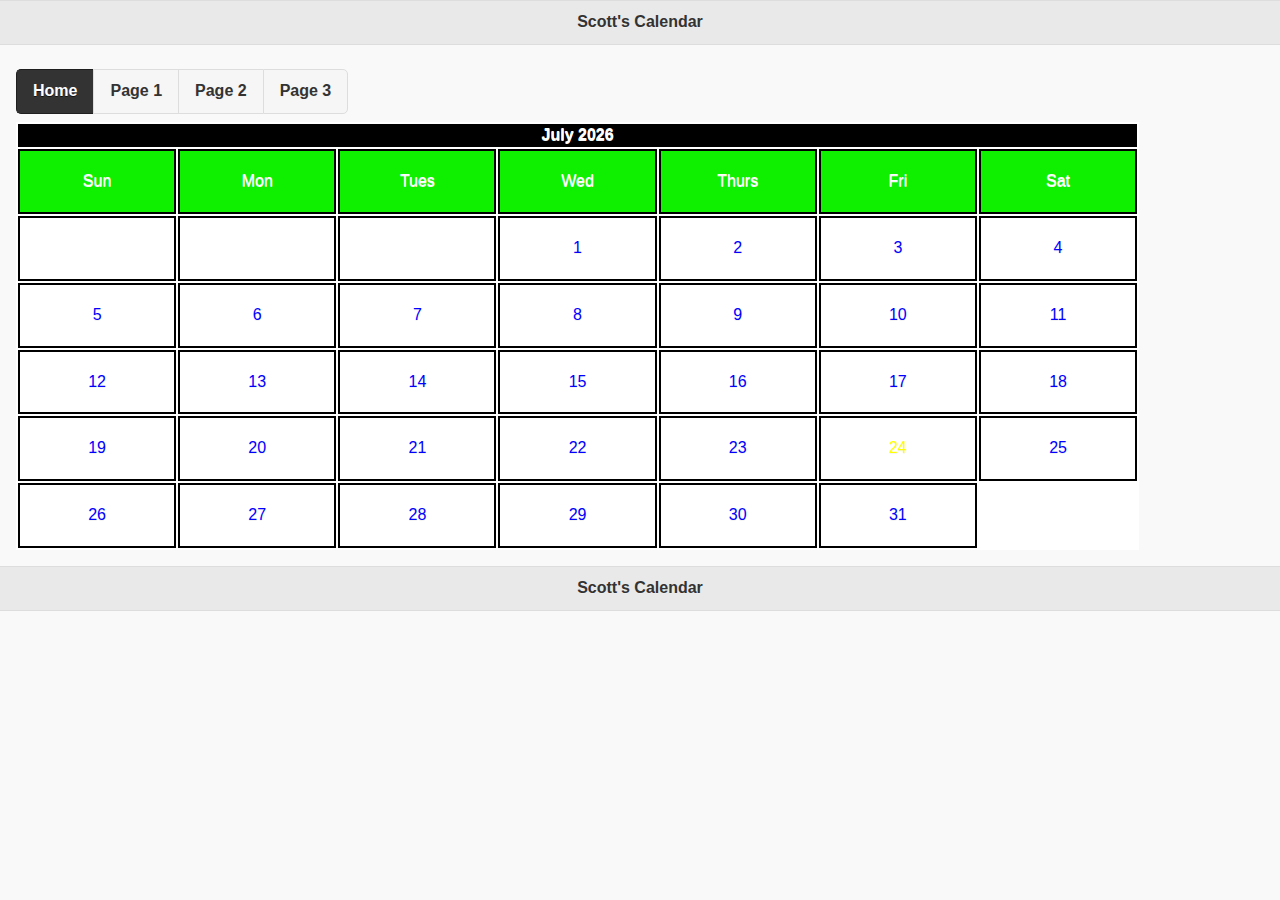
==== platforms/browser/www/index.html @ 6c9f62fe "Added files" ====
<!DOCTYPE html>
<html>
<head>
  <meta name="viewport" content="width=device-width, initial-scale=1">
  <!-- Include jQuery Mobile stylesheets -->
  <link rel="stylesheet" href="css/jquery.mobile-1.4.5.min.css">
  <!-- Include calendar stylesheet -->
  <link rel="stylesheet" href="css/calendar.css">
  <!-- Include the jQuery library -->
  <script src="js/jquery-1.12.4.min.js"></script>
  <!-- Include the jQuery Mobile library -->
  <script src="js/jquery.mobile-1.4.5.min.js"></script>
  <!-- Include calendar script -->
  <script src="js/calendar.js"></script>
</head>
<body onload="displayCalendar()">

<div data-role="page" id="main">
  <div data-role="header">
    <h1>Scott's Calendar</h1>
  </div>

  <div data-role="main" class="ui-content">
	<div data-role="controlgroup" data-type="horizontal">
      <a href="" class="ui-btn ui-btn-b">Home</a>
      <a href="#pg1" class="ui-btn">Page 1</a>
      <a href="#pg2" class="ui-btn">Page 2</a>
	  <a href="#pg3" class="ui-btn">Page 3</a>
    </div>
	<div id="calendar"></div>
  </div>


  <div data-role="footer">
    <h1>Scott's Calendar</h1>
  </div>
</div>

<div data-role="page" id="pg1">
  <div data-role="header">
    <h1>Scott's Calendar</h1>
  </div>

  <div data-role="main" class="ui-content">
	<div data-role="controlgroup" data-type="horizontal">
      <a href="#main" class="ui-btn">Home</a>
      <a href="" class="ui-btn ui-btn-b">Page 1</a>
      <a href="#pg2" class="ui-btn">Page 2</a>
	  <a href="#pg3" class="ui-btn">Page 3</a>
    </div>
    <p>Page 1</p>
  </div>

  <div data-role="footer">
    <h1>Scott's Calendar</h1>
  </div>
</div>

<div data-role="page" id="pg2">
  <div data-role="header">
    <h1>Scott's Calendar</h1>
  </div>

  <div data-role="main" class="ui-content">
	<div data-role="controlgroup" data-type="horizontal">
      <a href="#main" class="ui-btn">Home</a>
      <a href="#pg1" class="ui-btn">Page 1</a>
      <a href="" class="ui-btn ui-btn-b">Page 2</a>
	  <a href="#pg3" class="ui-btn">Page 3</a>
    </div>
    <p>Page 2</p>
  </div>

  <div data-role="footer">
    <h1>Scott's Calendar</h1>
  </div>
</div>

<div data-role="page" id="pg3">
  <div data-role="header">
    <h1>Scott's Calendar</h1>
  </div>

  <div data-role="main" class="ui-content">
	<div data-role="controlgroup" data-type="horizontal">
      <a href="#main" class="ui-btn">Home</a>
      <a href="#pg1" class="ui-btn">Page 1</a>
      <a href="#pg2" class="ui-btn">Page 2</a>
	  <a href="" class="ui-btn ui-btn-b">Page 3</a>
    </div>
    <p>Page 3</p>
  </div>

  <div data-role="footer">
    <h1>Scott's Calendar</h1>
  </div>
</div> 
 

</body>
</html>
---- platforms/browser/www/css/calendar.css ----
.monthPre{
    color: gray;
    text-align: center;
}
.monthNow{
    color: blue;
    text-align: center;
}
.dayNow{
    border: 2px solid green;
    color: #FF0;
    text-align: center;
}
.calendar td{
    htmlContent: 2px;
	width: 14%;
	padding-top: 20px;
	padding-bottom: 20px;
	border: 2px solid black;
}
.monthNow th{
    background-color: #000000;
    color: #FFFFFF;
    text-align: center;
}
.dayNames{
    background: #0FF000;
    color: #FFFFFF;
    text-align: center;
}

table {width: 90%; background-color: #FFFFFF;}
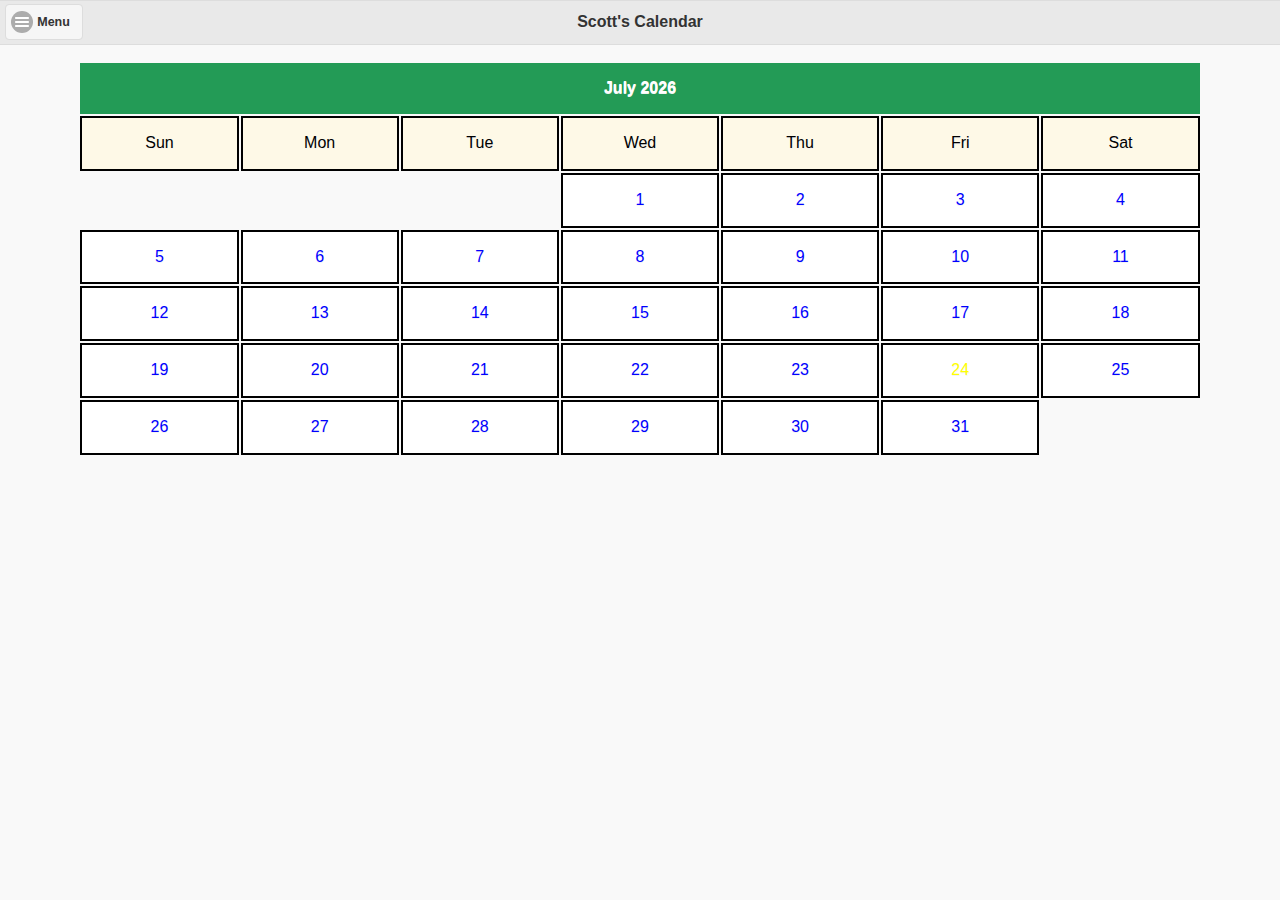
==== commit 1e147344: "Added calendar code and calendar events" ====
--- a/platforms/browser/www/index.html
+++ b/platforms/browser/www/index.html
@@ -17,83 +17,123 @@
 
 <div data-role="page" id="main">
   <div data-role="header">
+	<a href="#myPopup1" data-rel="popup" class="ui-btn ui-btn-inline ui-corner-all ui-icon-bars ui-btn-icon-left">Menu</a>
+
+		<div data-role="popup" id="myPopup1" style="min-width:200px;">
+			<ul data-role="listview">
+  				<li data-icon="false"><a href="#main">Home</a></li>
+  				<li data-icon="false"><a href="#pg1">Upcoming events</a></li>
+				<li data-icon="false"><a href="#pg2">Add an event</a></li>
+				<li data-icon="false"><a href="#pg3">Customize</a></li>
+			</ul>
+		</div>
     <h1>Scott's Calendar</h1>
   </div>
 
   <div data-role="main" class="ui-content">
-	<div data-role="controlgroup" data-type="horizontal">
+	<!-- <div data-role="controlgroup" data-type="horizontal">
       <a href="" class="ui-btn ui-btn-b">Home</a>
       <a href="#pg1" class="ui-btn">Page 1</a>
       <a href="#pg2" class="ui-btn">Page 2</a>
 	  <a href="#pg3" class="ui-btn">Page 3</a>
-    </div>
+    </div> -->
 	<div id="calendar"></div>
   </div>
 
 
-  <div data-role="footer">
+  <!-- <div data-role="footer">
     <h1>Scott's Calendar</h1>
-  </div>
+  </div> -->
 </div>
 
 <div data-role="page" id="pg1">
   <div data-role="header">
+	<a href="#myPopup2" data-rel="popup" class="ui-btn ui-btn-inline ui-corner-all ui-icon-bars ui-btn-icon-left">Menu</a>
+
+		<div data-role="popup" id="myPopup2" style="min-width:200px;">
+			<ul data-role="listview">
+  				<li data-icon="false"><a href="#main">Home</a></li>
+  				<li data-icon="false"><a href="#pg1">Upcoming events</a></li>
+				<li data-icon="false"><a href="#pg2">Add an event</a></li>
+				<li data-icon="false"><a href="#pg3">Customize</a></li>
+			</ul>
+		</div>
     <h1>Scott's Calendar</h1>
   </div>
 
   <div data-role="main" class="ui-content">
-	<div data-role="controlgroup" data-type="horizontal">
+	<!-- <div data-role="controlgroup" data-type="vertical">
       <a href="#main" class="ui-btn">Home</a>
       <a href="" class="ui-btn ui-btn-b">Page 1</a>
       <a href="#pg2" class="ui-btn">Page 2</a>
 	  <a href="#pg3" class="ui-btn">Page 3</a>
-    </div>
+    </div> -->
     <p>Page 1</p>
   </div>
 
-  <div data-role="footer">
+  <!--<div data-role="footer">
     <h1>Scott's Calendar</h1>
-  </div>
+  </div> -->
 </div>
 
 <div data-role="page" id="pg2">
   <div data-role="header">
-    <h1>Scott's Calendar</h1>
+    <a href="#myPopup3" data-rel="popup" class="ui-btn ui-btn-inline ui-corner-all ui-icon-bars ui-btn-icon-left">Menu</a>
+
+		<div data-role="popup" id="myPopup3" style="min-width:200px;">
+			<ul data-role="listview">
+  				<li data-icon="false"><a href="#main">Home</a></li>
+  				<li data-icon="false"><a href="#pg1">Upcoming events</a></li>
+				<li data-icon="false"><a href="#pg2">Add an event</a></li>
+				<li data-icon="false"><a href="#pg3">Customize</a></li>
+			</ul>
+		</div>
+	<h1>Scott's Calendar</h1>
   </div>
 
   <div data-role="main" class="ui-content">
-	<div data-role="controlgroup" data-type="horizontal">
+	<!-- <div data-role="controlgroup" data-type="horizontal">
       <a href="#main" class="ui-btn">Home</a>
       <a href="#pg1" class="ui-btn">Page 1</a>
       <a href="" class="ui-btn ui-btn-b">Page 2</a>
 	  <a href="#pg3" class="ui-btn">Page 3</a>
-    </div>
+    </div> -->
     <p>Page 2</p>
   </div>
 
-  <div data-role="footer">
+  <!-- <div data-role="footer">
     <h1>Scott's Calendar</h1>
-  </div>
+  </div> -->
 </div>
 
 <div data-role="page" id="pg3">
   <div data-role="header">
-    <h1>Scott's Calendar</h1>
+    <a href="#myPopup4" data-rel="popup" class="ui-btn ui-btn-inline ui-corner-all ui-icon-bars ui-btn-icon-left">Menu</a>
+
+		<div data-role="popup" id="myPopup4" style="min-width:200px;">
+			<ul data-role="listview">
+  				<li data-icon="false"><a href="#main">Home</a></li>
+  				<li data-icon="false"><a href="#pg1">Upcoming events</a></li>
+				<li data-icon="false"><a href="#pg2">Add an event</a></li>
+				<li data-icon="false"><a href="#pg3">Customize</a></li>
+			</ul>
+		</div>
+	<h1>Scott's Calendar</h1>
   </div>
 
   <div data-role="main" class="ui-content">
-	<div data-role="controlgroup" data-type="horizontal">
+	<!-- <div data-role="controlgroup" data-type="horizontal">
       <a href="#main" class="ui-btn">Home</a>
       <a href="#pg1" class="ui-btn">Page 1</a>
       <a href="#pg2" class="ui-btn">Page 2</a>
 	  <a href="" class="ui-btn ui-btn-b">Page 3</a>
-    </div>
+    </div> -->
     <p>Page 3</p>
   </div>
 
-  <div data-role="footer">
+  <!-- <div data-role="footer">
     <h1>Scott's Calendar</h1>
-  </div>
+  </div> -->
 </div> 
  
 
--- a/platforms/browser/www/css/calendar.css
+++ b/platforms/browser/www/css/calendar.css
@@ -1,34 +1,48 @@
+/*
+
+Filename: calendar.css
+Code source: Web Code Geeks (https://www.webcodegeeks.com/javascript/javascript-calendar-example/)
+
+*/
+
+
 .monthPre{
-    color: gray;
+    color: grey;
     text-align: center;
 }
 .monthNow{
     color: blue;
     text-align: center;
+	background-color: #FFFFFF;
+	border: 2px solid black;
 }
 .dayNow{
     border: 2px solid green;
     color: #FF0;
     text-align: center;
+	background-color: #FFFFFF;
+	border: 2px solid black;
 }
 .calendar td{
     htmlContent: 2px;
 	width: 14%;
-	padding-top: 20px;
-	padding-bottom: 20px;
+	padding-top: 15px;
+	padding-bottom: 15px;
+}
+.monthNow th{
+    background-color: #239B56;
+    color: #FFFFFF;
+    text-align: center;
+	padding-top: 15px;
+	padding-bottom: 15px;
+}
+.dayNames{
+    background: #FEF9E7;
+    color: #000000;
+    text-align: center;
 	border: 2px solid black;
 }
-.monthNow th{
-    background-color: #000000;
-    color: #FFFFFF;
-    text-align: center;
-}
-.dayNames{
-    background: #0FF000;
-    color: #FFFFFF;
-    text-align: center;
-}
 
-table {width: 90%; background-color: #FFFFFF;}
+table {width: 90%;}
 
 
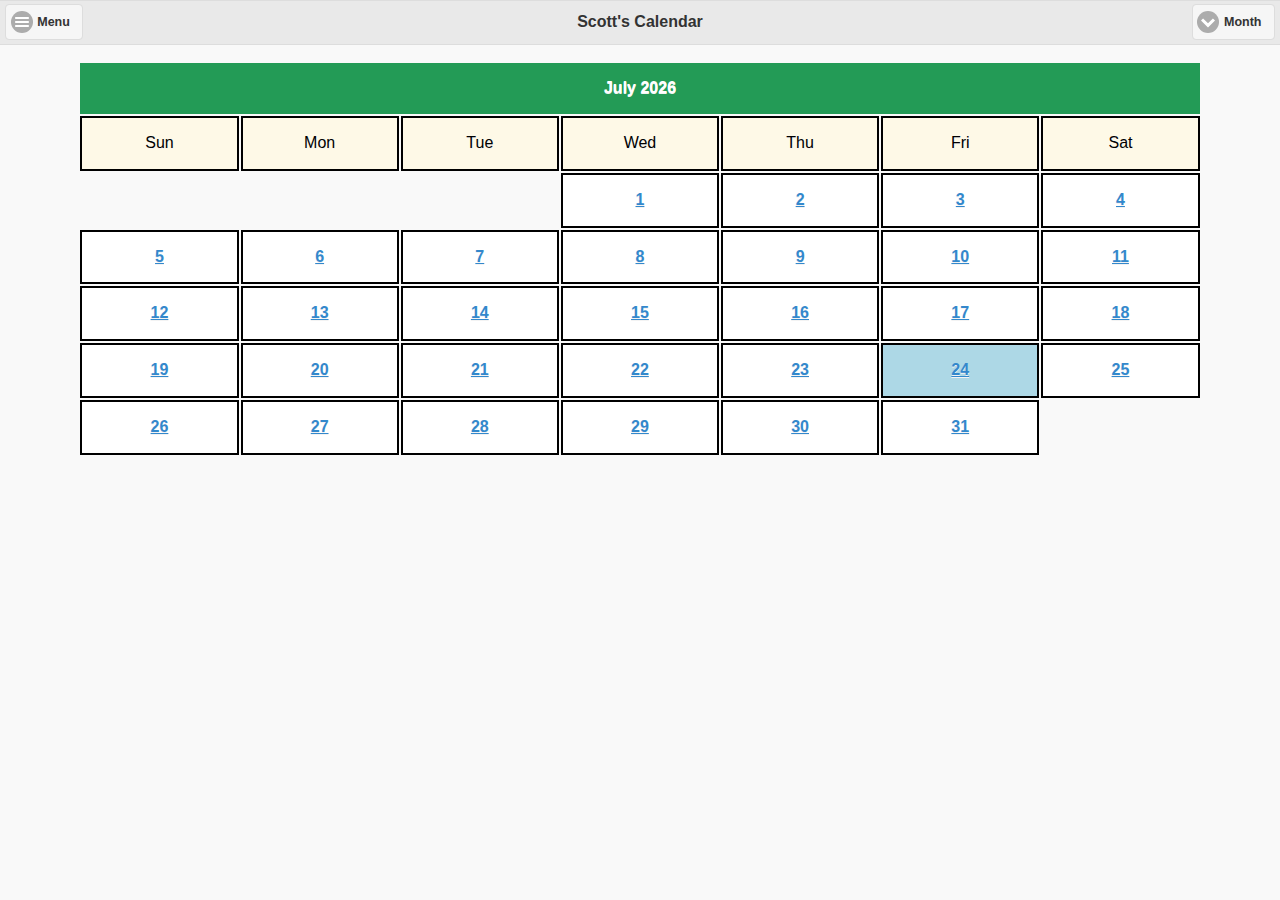
==== commit b0155b53: "Added JSON functionality" ====
--- a/platforms/browser/www/index.html
+++ b/platforms/browser/www/index.html
@@ -13,23 +13,44 @@
   <!-- Include calendar script -->
   <script src="js/calendar.js"></script>
 </head>
-<body onload="displayCalendar()">
+<!-- display the calendar on page load -->
+<body onload="var date = new Date(); displayCalendar(date.getMonth())">
 
 <div data-role="page" id="main">
   <div data-role="header">
+	<!-- Menu bar popup -->
 	<a href="#myPopup1" data-rel="popup" class="ui-btn ui-btn-inline ui-corner-all ui-icon-bars ui-btn-icon-left">Menu</a>
 
 		<div data-role="popup" id="myPopup1" style="min-width:200px;">
 			<ul data-role="listview">
-  				<li data-icon="false"><a href="#main">Home</a></li>
+  				<li data-icon="false"><a href="#main">Calendar</a></li>
   				<li data-icon="false"><a href="#pg1">Upcoming events</a></li>
-				<li data-icon="false"><a href="#pg2">Add an event</a></li>
-				<li data-icon="false"><a href="#pg3">Customize</a></li>
+				<li data-icon="false"><a href="#pg2">Settings</a></li>
+			</ul>
+		</div>
+	<a href="#monthPopup" data-rel="popup" class="ui-btn ui-btn-inline ui-corner-all ui-icon-carat-d ui-btn-icon-left" align="right">Month</a>
+		
+		<!-- Month selector popup -->
+		<div data-role="popup" id="monthPopup" style="min-width:200px;">
+			<ul data-role="listview">
+  				<li data-icon="false"><a onclick="return displayCalendar(0);" href="#main">Jan</a></li>
+  				<li data-icon="false"><a onclick="return displayCalendar(1);" href="#main">Feb</a></li>
+				<li data-icon="false"><a onclick="return displayCalendar(2);" href="#main">Mar</a></li>
+				<li data-icon="false"><a onclick="return displayCalendar(3);" href="#main">Apr</a></li>
+				<li data-icon="false"><a onclick="return displayCalendar(4);" href="#main">May</a></li>
+  				<li data-icon="false"><a onclick="return displayCalendar(5);" href="#main">Jun</a></li>
+				<li data-icon="false"><a onclick="return displayCalendar(6);" href="#main">Jul</a></li>
+				<li data-icon="false"><a onclick="return displayCalendar(7);" href="#main">Aug</a></li>
+				<li data-icon="false"><a onclick="return displayCalendar(8);" href="#main">Sep</a></li>
+  				<li data-icon="false"><a onclick="return displayCalendar(9);" href="#main">Oct</a></li>
+				<li data-icon="false"><a onclick="return displayCalendar(10);" href="#main">Nov</a></li>
+				<li data-icon="false"><a onclick="return displayCalendar(11);" href="#main">Dec</a></li>
 			</ul>
 		</div>
     <h1>Scott's Calendar</h1>
   </div>
 
+  <!-- div where calendar displays -->
   <div data-role="main" class="ui-content">
 	<!-- <div data-role="controlgroup" data-type="horizontal">
       <a href="" class="ui-btn ui-btn-b">Home</a>
@@ -52,15 +73,15 @@
 
 		<div data-role="popup" id="myPopup2" style="min-width:200px;">
 			<ul data-role="listview">
-  				<li data-icon="false"><a href="#main">Home</a></li>
+  				<li data-icon="false"><a href="#main">Calendar</a></li>
   				<li data-icon="false"><a href="#pg1">Upcoming events</a></li>
-				<li data-icon="false"><a href="#pg2">Add an event</a></li>
-				<li data-icon="false"><a href="#pg3">Customize</a></li>
+				<li data-icon="false"><a href="#pg2">Settings</a></li>
 			</ul>
 		</div>
     <h1>Scott's Calendar</h1>
   </div>
 
+  <!-- Upcoming events test data -->
   <div data-role="main" class="ui-content">
 	<!-- <div data-role="controlgroup" data-type="vertical">
       <a href="#main" class="ui-btn">Home</a>
@@ -68,7 +89,25 @@
       <a href="#pg2" class="ui-btn">Page 2</a>
 	  <a href="#pg3" class="ui-btn">Page 3</a>
     </div> -->
-    <p>Page 1</p>
+    <h3>Upcoming Events</h3>
+	<hr />
+	<h4>Saturday, August 12, 2017</h4>
+	<ul>
+		<li>Golf 1:00pm</li>
+	</ul>
+	<br />
+	<h4>Monday, August 14, 2017</h4>
+	<ul>
+		<li>Doctor's Appointment 10:00am</li>
+		<li>Pick up groceries</li>
+	</ul>
+	<br />
+	<h4>Saturday, August 26, 2017</h4>
+	<ul>
+		<li>Do laundry</li>
+		<li>Karaoke night</li>
+	</ul>
+	<br />
   </div>
 
   <!--<div data-role="footer">
@@ -82,10 +121,9 @@
 
 		<div data-role="popup" id="myPopup3" style="min-width:200px;">
 			<ul data-role="listview">
-  				<li data-icon="false"><a href="#main">Home</a></li>
+  				<li data-icon="false"><a href="#main">Calendar</a></li>
   				<li data-icon="false"><a href="#pg1">Upcoming events</a></li>
-				<li data-icon="false"><a href="#pg2">Add an event</a></li>
-				<li data-icon="false"><a href="#pg3">Customize</a></li>
+				<li data-icon="false"><a href="#pg2">Settings</a></li>
 			</ul>
 		</div>
 	<h1>Scott's Calendar</h1>
@@ -98,7 +136,7 @@
       <a href="" class="ui-btn ui-btn-b">Page 2</a>
 	  <a href="#pg3" class="ui-btn">Page 3</a>
     </div> -->
-    <p>Page 2</p>
+    <p>Settings</p>
   </div>
 
   <!-- <div data-role="footer">
@@ -107,35 +145,15 @@
 </div>
 
 <div data-role="page" id="pg3">
-  <div data-role="header">
-    <a href="#myPopup4" data-rel="popup" class="ui-btn ui-btn-inline ui-corner-all ui-icon-bars ui-btn-icon-left">Menu</a>
-
-		<div data-role="popup" id="myPopup4" style="min-width:200px;">
-			<ul data-role="listview">
-  				<li data-icon="false"><a href="#main">Home</a></li>
-  				<li data-icon="false"><a href="#pg1">Upcoming events</a></li>
-				<li data-icon="false"><a href="#pg2">Add an event</a></li>
-				<li data-icon="false"><a href="#pg3">Customize</a></li>
-			</ul>
-		</div>
-	<h1>Scott's Calendar</h1>
-  </div>
-
-  <div data-role="main" class="ui-content">
-	<!-- <div data-role="controlgroup" data-type="horizontal">
-      <a href="#main" class="ui-btn">Home</a>
-      <a href="#pg1" class="ui-btn">Page 1</a>
-      <a href="#pg2" class="ui-btn">Page 2</a>
-	  <a href="" class="ui-btn ui-btn-b">Page 3</a>
-    </div> -->
-    <p>Page 3</p>
-  </div>
-
-  <!-- <div data-role="footer">
-    <h1>Scott's Calendar</h1>
-  </div> -->
+	<div data-role="header">
+		<a href="#main" data-rel="button" class="ui-btn ui-btn-inline ui-corner-all ui-icon-back ui-btn-icon-left">Back</a>
+		<h1>Scott's Calendar</h1>
+	</div>
+	
+	<div data-role="main" id="dayEvents" class="ui-content">
+		
+	</div>
 </div> 
- 
 
 </body>
 </html>
--- a/platforms/browser/www/css/calendar.css
+++ b/platforms/browser/www/css/calendar.css
@@ -11,18 +11,20 @@
     text-align: center;
 }
 .monthNow{
-    color: blue;
     text-align: center;
 	background-color: #FFFFFF;
 	border: 2px solid black;
 }
 .dayNow{
-    border: 2px solid green;
-    color: #FF0;
+    color: #FFFFFF;
     text-align: center;
-	background-color: #FFFFFF;
+	background-color: lightblue;
 	border: 2px solid black;
 }
+.calendar{
+	width: 90%;
+}
+
 .calendar td{
     htmlContent: 2px;
 	width: 14%;
@@ -32,7 +34,7 @@
 .monthNow th{
     background-color: #239B56;
     color: #FFFFFF;
-    text-align: center;
+    /* text-align: center; */
 	padding-top: 15px;
 	padding-bottom: 15px;
 }
@@ -43,6 +45,11 @@
 	border: 2px solid black;
 }
 
-table {width: 90%;}
+h3{
+	color: blue;
+}
 
+h4{
+	color: green;
+}
 
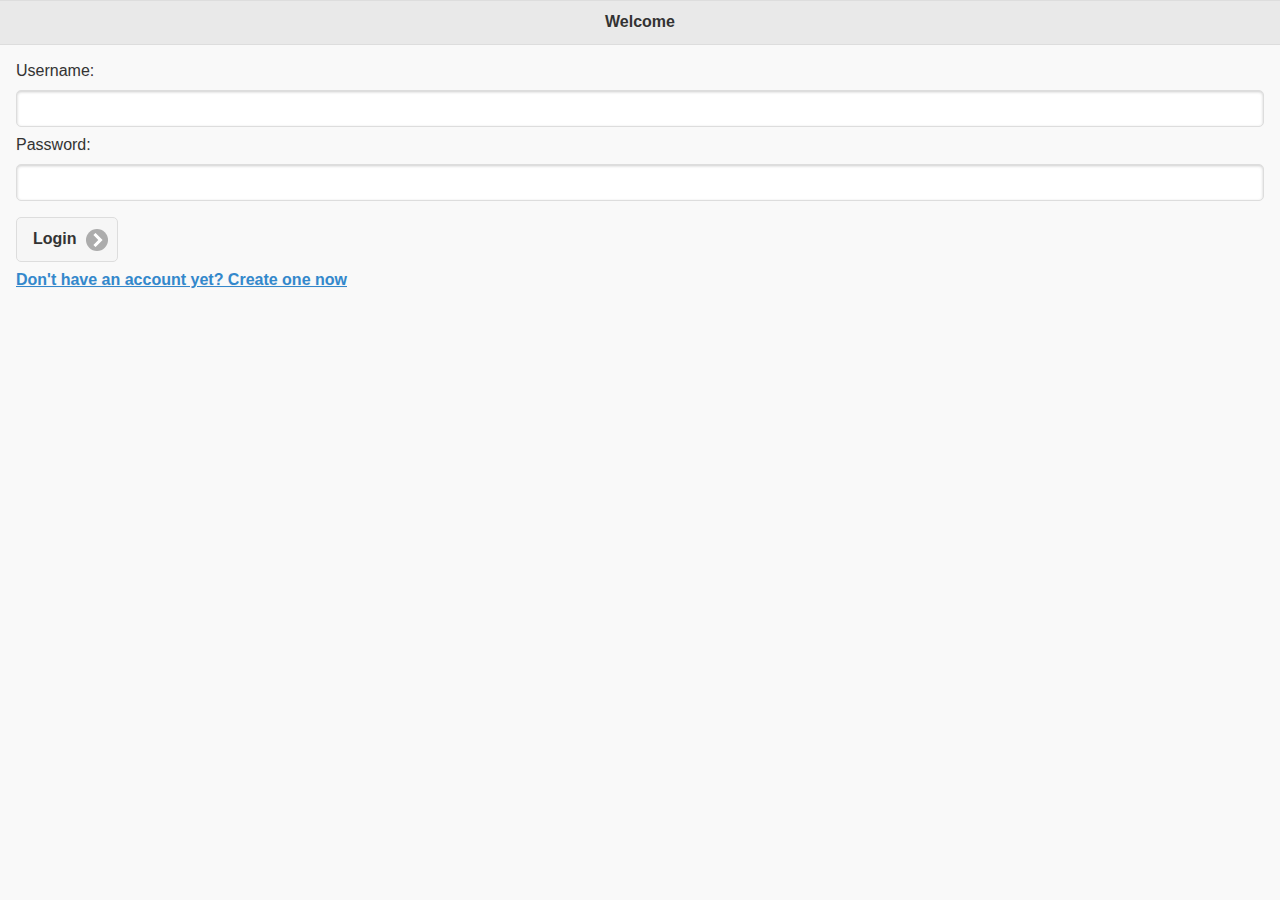
==== commit ad5ee3b3: "Added login screens/ability to sync data" ====
--- a/platforms/browser/www/index.html
+++ b/platforms/browser/www/index.html
@@ -14,40 +14,126 @@
   <script src="js/calendar.js"></script>
 </head>
 <!-- display the calendar on page load -->
-<body onload="var date = new Date(); displayCalendar(date.getMonth())">
-
-<div data-role="page" id="main">
+<body onload="var date = new Date(); displayCalendar(date.getFullYear(), date.getMonth());">
+<div data-role="page" id="main" data-theme="a">
+	<div data-role="header">
+		<h1>Welcome</h1>
+	</div>	
+	<div data-role="main" class="ui-content">
+		<form>
+			<label for="uname">Username:</label><input type="text" id="uname" value="" />
+			</label for="pwd">Password:</label><input type="password" id="pwd" value="" />
+			<a href="#calendar" class="ui-btn ui-btn-inline ui-corner-all ui-icon-carat-r ui-btn-icon-right">Login</a>
+		</form>
+		<a href="#createAccount">Don't have an account yet? Create one now</a>
+	</div>
+</div>
+
+<div data-role="page" id="createAccount" data-theme="a">
+	<div data-role="header">
+		<h1>New Account</h1>
+	</div>
+	<div data-role="main" class="ui-content">
+		<form>
+			<label for="newuname">New username:</label><input type="text" id="newuname" value="" />
+			</label for="newpwd">New password:</label><input type="password" id="newpwd" value="" />
+			</label for="retypenewpwd">Re-type new password:</label><input type="password" id="retypenewpwd" value="" />
+			<label for="email">Email:</label><input type="text" id="email" value="" />
+			<a href="#" class="ui-btn ui-btn-inline ui-corner-all ui-icon-carat-r ui-btn-icon-right">Create Account</a>
+			<a href="#calendar" class="ui-btn ui-btn-inline ui-corner-all ui-icon-carat-r ui-btn-icon-right">Go To My Calendar</a>
+		</form>
+	</div>
+</div> 
+
+<div data-role="page" id="calendar" data-theme="a">
   <div data-role="header">
 	<!-- Menu bar popup -->
 	<a href="#myPopup1" data-rel="popup" class="ui-btn ui-btn-inline ui-corner-all ui-icon-bars ui-btn-icon-left">Menu</a>
 
 		<div data-role="popup" id="myPopup1" style="min-width:200px;">
 			<ul data-role="listview">
-  				<li data-icon="false"><a href="#main">Calendar</a></li>
-  				<li data-icon="false"><a href="#pg1">Upcoming events</a></li>
+  				<li data-icon="false"><a href="#calendar">Calendar</a></li>
+  				<li data-icon="false"><a onclick="return displayUpcomingEvents();" href="#pg1">Upcoming events</a></li>
 				<li data-icon="false"><a href="#pg2">Settings</a></li>
-			</ul>
-		</div>
-	<a href="#monthPopup" data-rel="popup" class="ui-btn ui-btn-inline ui-corner-all ui-icon-carat-d ui-btn-icon-left" align="right">Month</a>
+				<li data-icon="false"><a href="#main">Log Out</a></li>
+			</ul>
+		</div>
+	<!-- <a href="#yearPopup" data-rel="popup" class="ui-btn ui-btn-inline ui-corner-all ui-icon-carat-d ui-btn-icon-left" align="right">Year</a>
+		
+		<!-- Year selector popup 
+		<div data-role="popup" id="yearPopup" style="min-width:200px;">
+			<ul data-role="listview">
+  				<li data-icon="false"><a onclick="return displayCalendar(2000, 0);" href="#main">2000</a></li>
+				<li data-icon="false"><a onclick="return displayCalendar(2001, 0);" href="#main">2001</a></li>
+				<li data-icon="false"><a onclick="return displayCalendar(2002, 0);" href="#main">2002</a></li>
+				<li data-icon="false"><a onclick="return displayCalendar(2003, 0);" href="#main">2003</a></li>
+				<li data-icon="false"><a onclick="return displayCalendar(2004, 0);" href="#main">2004</a></li>
+				<li data-icon="false"><a onclick="return displayCalendar(2005, 0);" href="#main">2005</a></li>
+				<li data-icon="false"><a onclick="return displayCalendar(2006, 0);" href="#main">2006</a></li>
+				<li data-icon="false"><a onclick="return displayCalendar(2007, 0);" href="#main">2007</a></li>
+				<li data-icon="false"><a onclick="return displayCalendar(2008, 0);" href="#main">2008</a></li>
+				<li data-icon="false"><a onclick="return displayCalendar(2009, 0);" href="#main">2009</a></li>
+				<li data-icon="false"><a onclick="return displayCalendar(2010, 0);" href="#main">2010</a></li>
+				<li data-icon="false"><a onclick="return displayCalendar(2011, 0);" href="#main">2011</a></li>
+				<li data-icon="false"><a onclick="return displayCalendar(2012, 0);" href="#main">2012</a></li>
+				<li data-icon="false"><a onclick="return displayCalendar(2013, 0);" href="#main">2013</a></li>
+				<li data-icon="false"><a onclick="return displayCalendar(2014, 0);" href="#main">2014</a></li>
+				<li data-icon="false"><a onclick="return displayCalendar(2015, 0);" href="#main">2015</a></li>
+				<li data-icon="false"><a onclick="return displayCalendar(2016, 0);" href="#main">2016</a></li>
+				<li data-icon="false"><a onclick="return displayCalendar(2017, 0);" href="#main">2017</a></li>
+				<li data-icon="false"><a onclick="return displayCalendar(2018, 0);" href="#main">2018</a></li>
+				<li data-icon="false"><a onclick="return displayCalendar(2019, 0);" href="#main">2019</a></li>
+				<li data-icon="false"><a onclick="return displayCalendar(2020, 0);" href="#main">2020</a></li>
+				<li data-icon="false"><a onclick="return displayCalendar(2021, 0);" href="#main">2021</a></li>
+				<li data-icon="false"><a onclick="return displayCalendar(2022, 0);" href="#main">2022</a></li>
+				<li data-icon="false"><a onclick="return displayCalendar(2023, 0);" href="#main">2023</a></li>
+				<li data-icon="false"><a onclick="return displayCalendar(2024, 0);" href="#main">2024</a></li>
+				<li data-icon="false"><a onclick="return displayCalendar(2025, 0);" href="#main">2025</a></li>
+				<li data-icon="false"><a onclick="return displayCalendar(2026, 0);" href="#main">2026</a></li>
+				<li data-icon="false"><a onclick="return displayCalendar(2027, 0);" href="#main">2027</a></li>
+				<li data-icon="false"><a onclick="return displayCalendar(2028, 0);" href="#main">2028</a></li>
+				<li data-icon="false"><a onclick="return displayCalendar(2029, 0);" href="#main">2029</a></li>
+				<li data-icon="false"><a onclick="return displayCalendar(2030, 0);" href="#main">2030</a></li>
+			</ul>
+		</div> -->
+	<a onclick="return syncToServer('events')" href="#syncResultPopup" data-rel="popup" data-position-to="window" class="ui-btn ui-btn-inline ui-corner-all ui-icon-refresh ui-btn-icon-left" align="right">Sync</a>
 		
 		<!-- Month selector popup -->
-		<div data-role="popup" id="monthPopup" style="min-width:200px;">
-			<ul data-role="listview">
-  				<li data-icon="false"><a onclick="return displayCalendar(0);" href="#main">Jan</a></li>
-  				<li data-icon="false"><a onclick="return displayCalendar(1);" href="#main">Feb</a></li>
-				<li data-icon="false"><a onclick="return displayCalendar(2);" href="#main">Mar</a></li>
-				<li data-icon="false"><a onclick="return displayCalendar(3);" href="#main">Apr</a></li>
-				<li data-icon="false"><a onclick="return displayCalendar(4);" href="#main">May</a></li>
-  				<li data-icon="false"><a onclick="return displayCalendar(5);" href="#main">Jun</a></li>
-				<li data-icon="false"><a onclick="return displayCalendar(6);" href="#main">Jul</a></li>
-				<li data-icon="false"><a onclick="return displayCalendar(7);" href="#main">Aug</a></li>
-				<li data-icon="false"><a onclick="return displayCalendar(8);" href="#main">Sep</a></li>
-  				<li data-icon="false"><a onclick="return displayCalendar(9);" href="#main">Oct</a></li>
-				<li data-icon="false"><a onclick="return displayCalendar(10);" href="#main">Nov</a></li>
-				<li data-icon="false"><a onclick="return displayCalendar(11);" href="#main">Dec</a></li>
-			</ul>
-		</div>
-    <h1>Scott's Calendar</h1>
+		<!-- <div data-role="popup" id="monthPopup" style="min-width:200px;">
+			<ul data-role="listview">
+  				<li data-icon="false"><a onclick="date = new Date(); return displayCalendar(date.getFullYear(), 0);" href="#main">Jan</a></li>
+  				<li data-icon="false"><a onclick="date = new Date(); return displayCalendar(date.getFullYear(), 1);" href="#main">Feb</a></li>
+				<li data-icon="false"><a onclick="date = new Date(); return displayCalendar(date.getFullYear(), 2);" href="#main">Mar</a></li>
+				<li data-icon="false"><a onclick="date = new Date(); return displayCalendar(date.getFullYear(), 3);" href="#main">Apr</a></li>
+				<li data-icon="false"><a onclick="date = new Date(); return displayCalendar(date.getFullYear(), 4);" href="#main">May</a></li>
+  				<li data-icon="false"><a onclick="date = new Date(); return displayCalendar(date.getFullYear(), 5);" href="#main">Jun</a></li>
+				<li data-icon="false"><a onclick="date = new Date(); return displayCalendar(date.getFullYear(), 6);" href="#main">Jul</a></li>
+				<li data-icon="false"><a onclick="date = new Date(); return displayCalendar(date.getFullYear(), 7);" href="#main">Aug</a></li>
+				<li data-icon="false"><a onclick="date = new Date(); return displayCalendar(date.getFullYear(), 8);" href="#main">Sep</a></li>
+  				<li data-icon="false"><a onclick="date = new Date(); return displayCalendar(date.getFullYear(), 9);" href="#main">Oct</a></li>
+				<li data-icon="false"><a onclick="date = new Date(); return displayCalendar(date.getFullYear(), 10);" href="#main">Nov</a></li>
+				<li data-icon="false"><a onclick="date = new Date(); return displayCalendar(date.getFullYear(), 11);" href="#main">Dec</a></li>
+			</ul>
+		</div> -->
+		<!-- <div data-role="popup" id="syncPopup" style="min-width:200px;">
+			<ul data-role="listview">
+  				<li data-icon="false"><a onclick="return syncToServer('events')" href="#syncResultPopup">Sync to Cloud</a></li>
+  				<li data-icon="false"><a onclick="return syncFromServer('test')" href="#syncResultPopup">Sync from Cloud</a></li>
+				<li data-icon="false"><a onclick="" href="#syncResultPopup">Test</a></li>
+			</ul>			
+		</div> -->
+		<div data-role="popup" id="syncResultPopup" data-overlay-theme="b" data-dismissible="false" style="min-width:300px;">
+			<a href="#" data-rel="back" class="ui-btn ui-corner-all ui-shadow ui-btn-a ui-icon-delete ui-btn-icon-notext ui-btn-right">Close</a>
+			<div data-role="header">						
+				<h1>Calendar Sync</h1>
+			</div>
+			<div data-role="main" class="ui-content" style="text-align: center;">						
+				<div id="syncResult">
+						
+				</div>
+			</div>
+		</div>
+    <h1>My Calendar</h1>
   </div>
 
   <!-- div where calendar displays -->
@@ -58,75 +144,57 @@
       <a href="#pg2" class="ui-btn">Page 2</a>
 	  <a href="#pg3" class="ui-btn">Page 3</a>
     </div> -->
-	<div id="calendar"></div>
+	<div id="calendarDisplay"></div>
   </div>
 
 
   <!-- <div data-role="footer">
-    <h1>Scott's Calendar</h1>
+    <h1>My Calendar</h1>
   </div> -->
 </div>
 
-<div data-role="page" id="pg1">
+<div data-role="page" id="pg1" data-theme="a">
   <div data-role="header">
 	<a href="#myPopup2" data-rel="popup" class="ui-btn ui-btn-inline ui-corner-all ui-icon-bars ui-btn-icon-left">Menu</a>
 
 		<div data-role="popup" id="myPopup2" style="min-width:200px;">
 			<ul data-role="listview">
-  				<li data-icon="false"><a href="#main">Calendar</a></li>
-  				<li data-icon="false"><a href="#pg1">Upcoming events</a></li>
+  				<li data-icon="false"><a href="#calendar">Calendar</a></li>
+  				<li data-icon="false"><a onclick="return displayUpcomingEvents();" href="#pg1">Upcoming events</a></li>
 				<li data-icon="false"><a href="#pg2">Settings</a></li>
-			</ul>
-		</div>
-    <h1>Scott's Calendar</h1>
-  </div>
-
-  <!-- Upcoming events test data -->
+				<li data-icon="false"><a href="#main">Log Out</a></li>
+			</ul>
+		</div>
+    <h1>My Calendar</h1>
+  </div>
+
+  
   <div data-role="main" class="ui-content">
-	<!-- <div data-role="controlgroup" data-type="vertical">
-      <a href="#main" class="ui-btn">Home</a>
-      <a href="" class="ui-btn ui-btn-b">Page 1</a>
-      <a href="#pg2" class="ui-btn">Page 2</a>
-	  <a href="#pg3" class="ui-btn">Page 3</a>
-    </div> -->
-    <h3>Upcoming Events</h3>
-	<hr />
-	<h4>Saturday, August 12, 2017</h4>
-	<ul>
-		<li>Golf 1:00pm</li>
-	</ul>
-	<br />
-	<h4>Monday, August 14, 2017</h4>
-	<ul>
-		<li>Doctor's Appointment 10:00am</li>
-		<li>Pick up groceries</li>
-	</ul>
-	<br />
-	<h4>Saturday, August 26, 2017</h4>
-	<ul>
-		<li>Do laundry</li>
-		<li>Karaoke night</li>
-	</ul>
-	<br />
-  </div>
-
+	<!-- Upcoming events test data -->
+	<div id="upcomingEvents">
+	</div>
+	<div id="displayPage">
+	</div>
+  </div> 
+  
   <!--<div data-role="footer">
-    <h1>Scott's Calendar</h1>
+    <h1>My Calendar</h1>
   </div> -->
 </div>
 
-<div data-role="page" id="pg2">
+<div data-role="page" id="pg2" data-theme="a">
   <div data-role="header">
     <a href="#myPopup3" data-rel="popup" class="ui-btn ui-btn-inline ui-corner-all ui-icon-bars ui-btn-icon-left">Menu</a>
 
 		<div data-role="popup" id="myPopup3" style="min-width:200px;">
 			<ul data-role="listview">
-  				<li data-icon="false"><a href="#main">Calendar</a></li>
-  				<li data-icon="false"><a href="#pg1">Upcoming events</a></li>
+  				<li data-icon="false"><a href="#calendar">Calendar</a></li>
+  				<li data-icon="false"><a onclick="return displayUpcomingEvents();" href="#pg1">Upcoming events</a></li>
 				<li data-icon="false"><a href="#pg2">Settings</a></li>
-			</ul>
-		</div>
-	<h1>Scott's Calendar</h1>
+				<li data-icon="false"><a href="#main">Log Out</a></li>
+			</ul>
+		</div>
+	<h1>My Calendar</h1>
   </div>
 
   <div data-role="main" class="ui-content">
@@ -140,18 +208,34 @@
   </div>
 
   <!-- <div data-role="footer">
-    <h1>Scott's Calendar</h1>
+    <h1>My Calendar</h1>
   </div> -->
 </div>
 
-<div data-role="page" id="pg3">
+<div data-role="page" id="pg3" data-theme="a">
 	<div data-role="header">
-		<a href="#main" data-rel="button" class="ui-btn ui-btn-inline ui-corner-all ui-icon-back ui-btn-icon-left">Back</a>
-		<h1>Scott's Calendar</h1>
+		<a href="#calendar" data-rel="button" class="ui-btn ui-btn-inline ui-corner-all ui-icon-back ui-btn-icon-left">Back</a>
+		
+		<!-- <div data-role="popup" id="addEventPopup">
+			<input type="text" data-clear-btn="true" id="eventInput" value="" />
+			<a href="#pg3" data-rel="button" class="ui-btn ui-btn-inline ui-corner-all" id="eventInputButton">Add</a>
+			<a href="#main" data-rel="button" class="ui-btn ui-btn-inline ui-corner-all" onclick="localStorage.removeItem('events');">Clear all events</a>
+		</div> -->
+		<h1>My Calendar</h1>
 	</div>
 	
-	<div data-role="main" id="dayEvents" class="ui-content">
-		
+	<div data-role="main" class="ui-content">
+		<div id="dayEvents">
+			
+		</div>
+		<!-- <div data-role="collapsible"> -->
+			
+		<!-- </div> -->
+		<div data-role="collapsible">
+			<h4>Add Event</h4>
+			<input type="text" data-clear-btn="true" id="eventInput" value="" />
+			<a href="#pg3" data-rel="button" class="ui-btn ui-btn-inline ui-corner-all" id="eventInputButton">Add</a>
+		</div>
 	</div>
 </div> 
 
